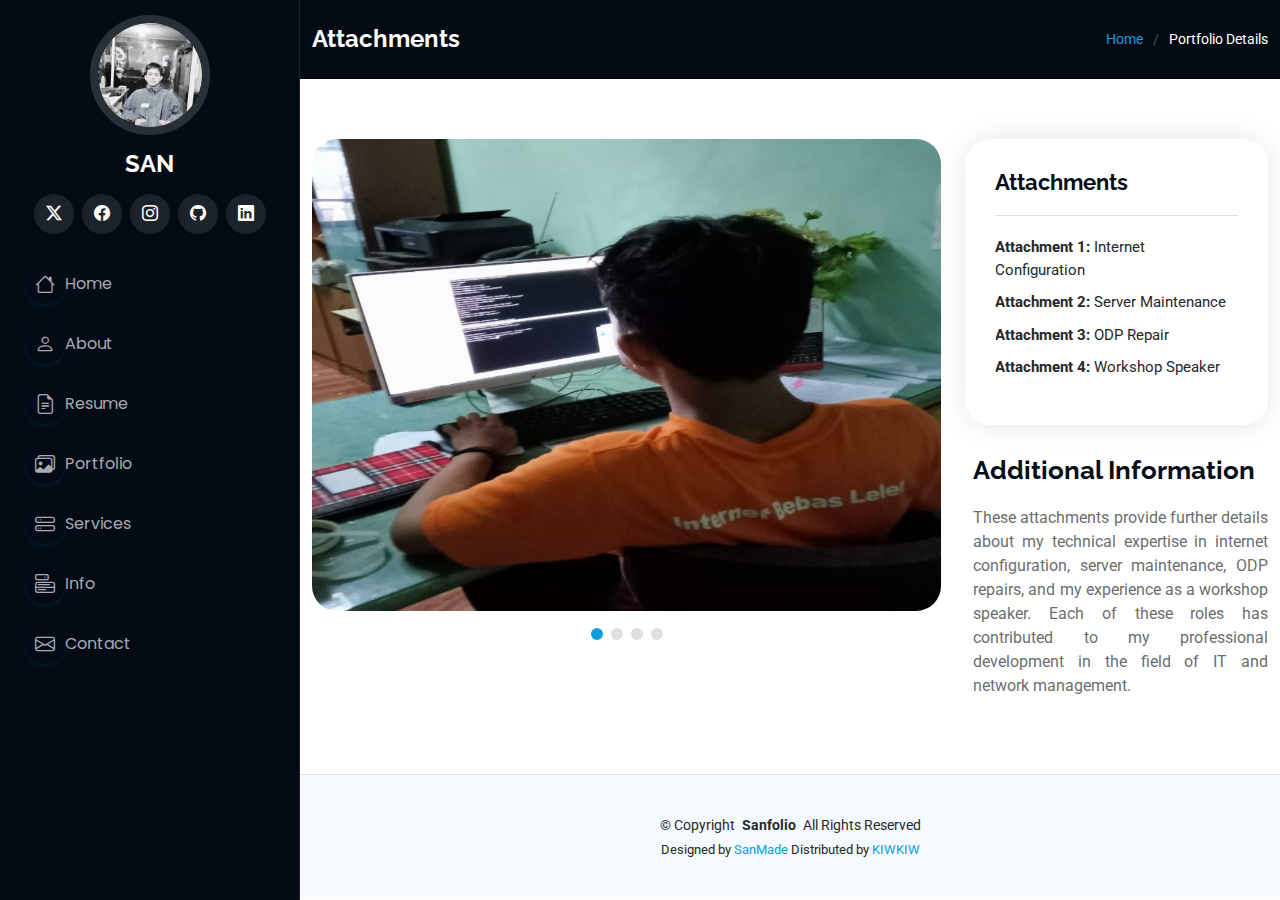
==== lampiran.html @ 7ab860e5 "File Upload" ====
<!DOCTYPE html>
<html lang="en">

<head>
  <meta charset="utf-8">
  <meta content="width=device-width, initial-scale=1.0" name="viewport">
  <title>Attachments</title>
  <meta content="" name="description">
  <meta content="" name="keywords">

  <!-- Favicons -->
  <link href="img/favicon.png" rel="icon">
  <link href="img/apple-touch-icon.png" rel="apple-touch-icon">

  <!-- Fonts -->
  <link href="https://fonts.googleapis.com" rel="preconnect">
  <link href="https://fonts.gstatic.com" rel="preconnect" crossorigin>
  <link href="https://fonts.googleapis.com/css2?family=Roboto:ital,wght@0,100;0,300;0,400;0,500;0,700;0,900;1,100;1,300;1,400;1,500;1,700;1,900&family=Poppins:ital,wght@0,100;0,200;0,300;0,400;0,500;0,600;0,700;0,800;0,900;1,100;1,200;1,300;1,400;1,500;1,600;1,700;1,800;1,900&family=Raleway:ital,wght@0,100;0,200;0,300;0,400;0,500;0,600;0,700;0,800;0,900;1,100;1,200;1,300;1,400;1,500;1,600;1,700;1,800;1,900&display=swap" rel="stylesheet">

  <!-- Vendor CSS Files -->
  <link href="vendor/bootstrap/css/bootstrap.min.css" rel="stylesheet">
  <link href="vendor/bootstrap-icons/bootstrap-icons.css" rel="stylesheet">
  <link href="vendor/aos/aos.css" rel="stylesheet">
  <link href="vendor/glightbox/css/glightbox.min.css" rel="stylesheet">
  <link href="vendor/swiper/swiper-bundle.min.css" rel="stylesheet">

  <!-- Main CSS File -->
  <link href="css/main.css" rel="stylesheet">


</head>

<body class="portfolio-details-page">

  <header id="header" class="header dark-background d-flex flex-column">
    <i class="header-toggle d-xl-none bi bi-list"></i>

    <div class="profile-img">
      <img src="img/my-profile-img.jpg" alt="" class="img-fluid rounded-circle">
    </div>

    <a href="index.html" class="logo d-flex align-items-center justify-content-center">
   
      <h1 class="sitename">SAN</h1>
    </a>
    <div class="social-links text-center">
      <a href="https://x.com/jos28907?t=Elg90G2b-NL64xrrv716mw&s=09" class="twitter"><i class="bi bi-twitter-x"></i></a>
      <a href="https://www.facebook.com/share/1DN5URFe7g/" class="facebook"><i class="bi bi-facebook"></i></a>
      <a href="https://www.instagram.com/jossyesitanggang?igsh=b2VzMjJqNGM2bzR6" class="instagram"><i class="bi bi-instagram"></i></a>
      <a href="https://github.com/sanjossye" class="google-plus"><i class="bi bi-github"></i></a>
      <a href="www.linkedin.com/in/san-jossye-s-37a36b28a" class="linkedin"><i class="bi bi-linkedin"></i></a>
    </div>

    <nav id="navmenu" class="navmenu">
      <ul>
        <li><a href="index.html"><i class="bi bi-house navicon"></i>Home</a></li>
        <li><a href="index.html#about"><i class="bi bi-person navicon"></i> About</a></li>
        <li><a href="index.html#resume"><i class="bi bi-file-earmark-text navicon"></i> Resume</a></li>
        <li><a href="index.html#portfolio"><i class="bi bi-images navicon"></i> Portfolio</a></li>
        <li><a href="index.html#services"><i class="bi bi-hdd-stack navicon"></i> Services</a></li>
        <li class="dropdown"><a href="#"><i class="bi bi-menu-button navicon"></i> <span>Info</span> <i class="bi bi-chevron-down toggle-dropdown"></i></a>
          <ul>
            <li><a href="hobby.html">Hobby</a></li>
            <li><a href="cartificate.html">Certificate/Achievment</a></li>
            <li><a href="organisasi.html">Organization</a></li>
            <li><a href="lampiran.html">Attachment</a></li>
          </ul>
          
        </li>
        <li><a href="index.html#contact"><i class="bi bi-envelope navicon"></i> Contact</a></li>
      </ul>
    </nav>

  </header>

  <main class="main">

    <!-- Page Title -->
    <div class="page-title dark-background">
      <div class="container d-lg-flex justify-content-between align-items-center">
        <h1 class="mb-2 mb-lg-0">Attachments</h1>
        <nav class="breadcrumbs">
          <ol>
            <li><a href="index.html">Home</a></li>
            <li class="current">Portfolio Details</li>
          </ol>
        </nav>
      </div>
    </div><!-- End Page Title -->

    <!-- Portfolio Details Section -->
    <section id="portfolio-details" class="portfolio-details section">

      <div class="container" data-aos="fade-up" data-aos-delay="100">

        <div class="row gy-4">

          <div class="col-lg-8">
            <div class="portfolio-details-slider swiper init-swiper">

              <script type="application/json" class="swiper-config">
                {
                  "loop": true,
                  "speed": 600,
                  "autoplay": {
                    "delay": 5000
                  },
                  "slidesPerView": "auto",
                  "pagination": {
                    "el": ".swiper-pagination",
                    "type": "bullets",
                    "clickable": true
                  }
                }
              </script>

              <div class="swiper-wrapper align-items-center">

                <div class="swiper-slide">
                  <img src="img/portfolio/asek.png" alt="">
                </div>

                <div class="swiper-slide">
                  <img src="img/portfolio/asek1.png" alt="">
                </div>

                <div class="swiper-slide">
                  <img src="img/portfolio/asek3.png" alt="">
                </div>

                <div class="swiper-slide">
                  <img src="img/portfolio/asek2.png" alt="">
                </div>

              </div>
              <div class="swiper-pagination"></div>
            </div>
          </div>

          <div class="col-lg-4">
            <div class="portfolio-info" data-aos="fade-up" data-aos-delay="200">
                <h3>Attachments</h3>
                <ul>
                    <li><strong>Attachment 1:</strong> Internet Configuration</li>
                    <li><strong>Attachment 2:</strong> Server Maintenance</li>
                    <li><strong>Attachment 3:</strong> ODP Repair</li>
                    <li><strong>Attachment 4:</strong> Workshop Speaker</li>
                </ul>
            </div>
            <div class="portfolio-description" data-aos="fade-up" data-aos-delay="300">
                <h2 style="margin-left: 8px;">Additional Information</h2>
                <p style="margin-left: 8px;">
                    These attachments provide further details about my technical expertise in internet configuration, server maintenance, ODP repairs, and my experience as a workshop speaker. Each of these roles has contributed to my professional development in the field of IT and network management.
                </p>
            </div>
        </div>
        

        </div>

      </div>

    </section><!-- /Portfolio Details Section -->

  </main>

  <footer id="footer" class="footer position-relative light-background">

    <div class="container">
      <div class="copyright text-center ">
        <p>© <span>Copyright</span> <strong class="px-1 sitename">Sanfolio</strong> <span>All Rights Reserved</span></p>
      </div>
      <div class="credits">
    
        Designed by <a href="#">SanMade</a> Distributed by <a href="#">KIWKIW</a>
      </div>
    </div>

  </footer>

  <!-- Scroll Top -->
  <a href="#" id="scroll-top" class="scroll-top d-flex align-items-center justify-content-center"><i class="bi bi-arrow-up-short"></i></a>

  <!-- Preloader -->
  <div id="preloader"></div>

  <!-- Vendor JS Files -->
  <script src="vendor/bootstrap/js/bootstrap.bundle.min.js"></script>
  <script src="vendor/php-email-form/validate.js"></script>
  <script src="vendor/aos/aos.js"></script>
  <script src="vendor/typed.js/typed.umd.js"></script>
  <script src="vendor/purecounter/purecounter_vanilla.js"></script>
  <script src="vendor/waypoints/noframework.waypoints.js"></script>
  <script src="vendor/glightbox/js/glightbox.min.js"></script>
  <script src="vendor/imagesloaded/imagesloaded.pkgd.min.js"></script>
  <script src="vendor/isotope-layout/isotope.pkgd.min.js"></script>
  <script src="vendor/swiper/swiper-bundle.min.js"></script>

  <!-- Main JS File -->
  <script src="js/main.js"></script>
  <script src="https://code.jquery.com/jquery-3.6.0.min.js"></script>
  <script>
    $(document).ready(function() {
      var darkModeToggle = $('#dark-mode-toggle');
      var modeIcon = $('#mode-icon');
      var modeText = darkModeToggle.find('a');
      var themeLink = $('#theme-link');
    
      if (localStorage.getItem('theme') === 'dark') {
        $('body').addClass('dark-mode');
        modeIcon.removeClass('bi-moon').addClass('bi-sun'); 
        modeText.text('Ultrasonic Mode'); 
        themeLink.attr('href', 'css/dark.css');
      }
    
     
      darkModeToggle.click(function() {
        if ($('body').hasClass('dark-mode')) {
        
          $('body').removeClass('dark-mode');
          modeIcon.removeClass('bi-sun').addClass('bi-moon');
          modeText.text('Galaxy Mode'); 
          themeLink.attr('href', 'css/main.css');
          localStorage.setItem('theme', 'light'); 
        } else {
          
          $('body').addClass('dark-mode');
          modeIcon.removeClass('bi-moon').addClass('bi-sun'); 
          modeText.text('Ultrasonic Mode'); 
          themeLink.attr('href', 'css/dark.css');
          localStorage.setItem('theme', 'dark'); 
        }
      });
    });
    
    </script>


</body>

</html>
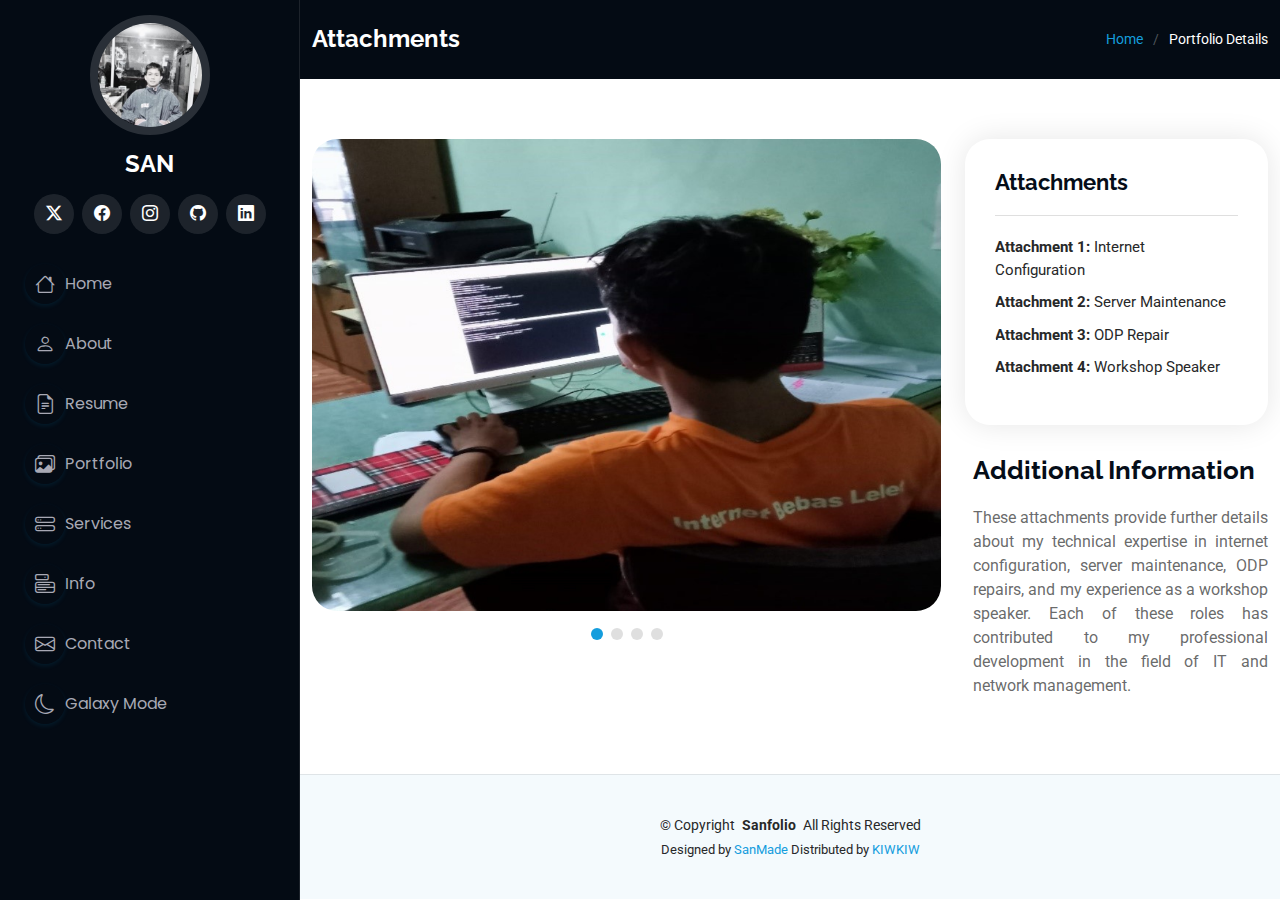
==== commit 0916f590: "File Upload" ====
--- a/lampiran.html
+++ b/lampiran.html
@@ -25,8 +25,7 @@
   <link href="vendor/swiper/swiper-bundle.min.css" rel="stylesheet">
 
   <!-- Main CSS File -->
-  <link href="css/main.css" rel="stylesheet">
-
+  <link id="theme-link" rel="stylesheet" href="css/main.css">
 
 </head>
 
@@ -68,6 +67,7 @@
           
         </li>
         <li><a href="index.html#contact"><i class="bi bi-envelope navicon"></i> Contact</a></li>
+        <li><a href="javascript:void(0)" id="dark-mode-toggle"><i id="mode-icon" class="bi bi-moon navicon"></i> Galaxy Mode</a></li>
       </ul>
     </nav>
 
@@ -196,7 +196,6 @@
   <script src="vendor/isotope-layout/isotope.pkgd.min.js"></script>
   <script src="vendor/swiper/swiper-bundle.min.js"></script>
 
-  <!-- Main JS File -->
   <script src="js/main.js"></script>
   <script src="https://code.jquery.com/jquery-3.6.0.min.js"></script>
   <script>
@@ -235,7 +234,6 @@
     
     </script>
 
-
 </body>
 
 </html>